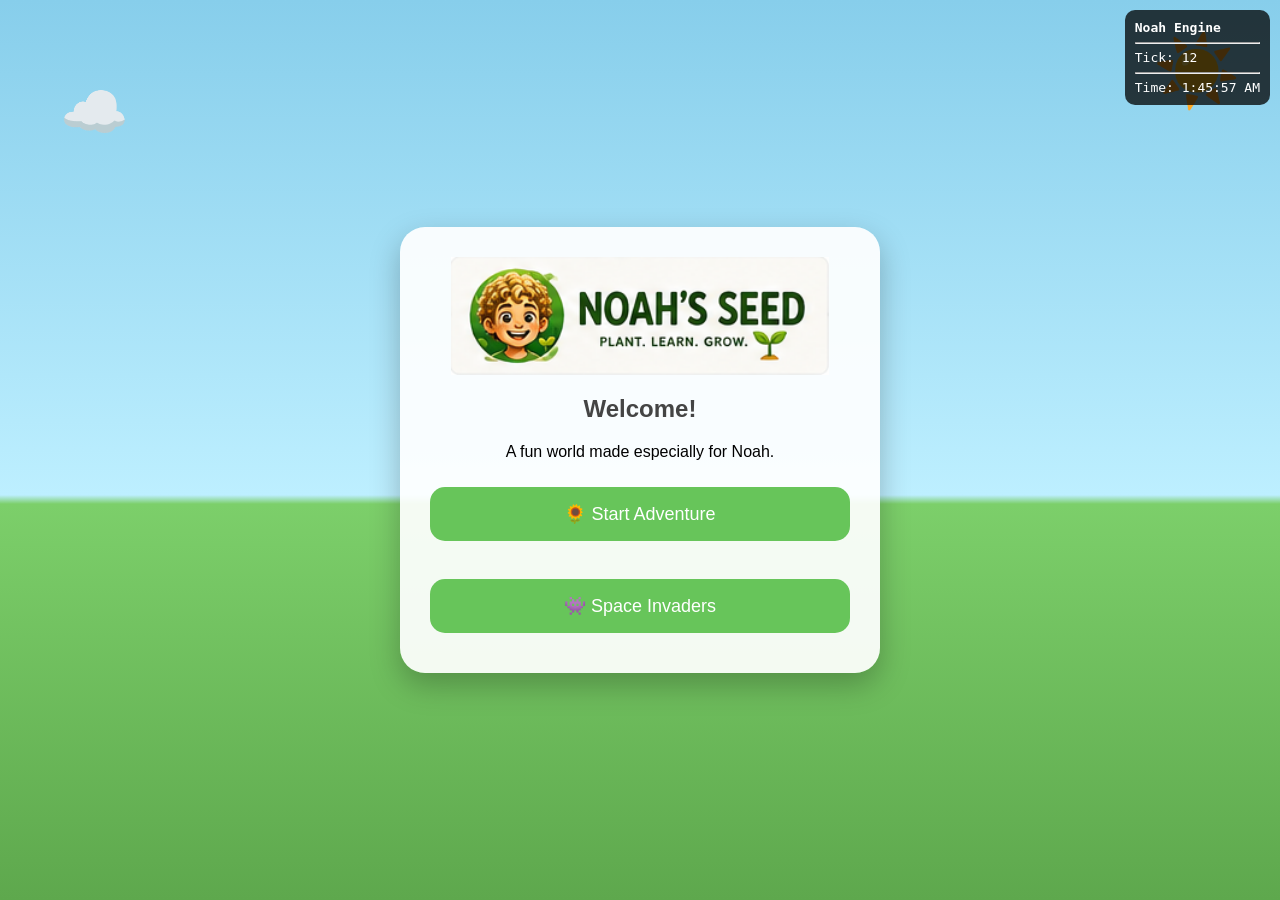
==== index.html @ c3c60e62 "Engineering Pack 015B - Project organisation" ====
<!DOCTYPE html>
<html lang="en">

<head>

    <meta charset="UTF-8">

    <meta name="viewport"
          content="width=device-width, initial-scale=1.0">

    <title>Noah's Seed</title>

    <link rel="stylesheet"
          href="css/style.css">



<!-- ===================================================== -->
<!-- Noah's Seed Branding -->
<!-- ===================================================== -->

<link rel="icon"
      type="image/png"
      sizes="32x32"
      href="branding/favicon-32.png">

<link rel="icon"
      type="image/png"
      sizes="16x16"
      href="branding/favicon-16.png">

<link rel="icon"
      type="image/svg+xml"
      href="branding/favicon.svg">

<link rel="shortcut icon"
      type="image/x-icon"
      href="branding/favicon.ico">

<link rel="apple-touch-icon"
      sizes="180x180"
      href="branding/apple-touch-icon.png">

<!-- Android / PWA -->

<link rel="manifest"
      href="manifest.json">

<meta name="theme-color"
      content="#4CAF50">

<meta name="mobile-web-app-capable"
      content="yes">

<meta name="apple-mobile-web-app-capable"
      content="yes">

<meta name="apple-mobile-web-app-status-bar-style"
      content="default">

<meta name="apple-mobile-web-app-title"
      content="Noah's Seed">

</head>

<body>

    <!-- ===================================================== -->
    <!-- Background -->
    <!-- ===================================================== -->

    <div class="sun">☀️</div>

    <div class="cloud">☁️</div>


    <!-- ===================================================== -->
    <!-- Experience Window -->
    <!-- ===================================================== -->

    <div id="experienceWindow"
         style="
            display:none;
            position:fixed;
            left:50%;
            top:50%;
            transform:translate(-50%,-50%);
            background:white;
            padding:30px;
            border:3px solid black;
            border-radius:15px;
            z-index:99999;
            min-width:400px;
            min-height:250px;
            box-shadow:0 10px 30px rgba(0,0,0,.35);
         ">
    </div>


    <!-- ===================================================== -->
    <!-- Welcome Screen -->
    <!-- ===================================================== -->

    <div id="welcomeScreen"
         class="container">

       <img
    src="branding/logo-horizontal.png"
    alt="Noah's Seed"
    class="gameLogo">

        <h2>Welcome!</h2>

        <p>
            A fun world made especially for Noah.
        </p>

        <button id="startButton">
            🌻 Start Adventure
        </button>

        <br><br>

<button id="spaceInvadersButton">
    👾 Space Invaders
</button>

    </div>


    <!-- ===================================================== -->
    <!-- Location Screen -->
    <!-- ===================================================== -->

    <div id="locationScreen"
         class="container hidden">

       <img
    src="branding/logo-horizontal.png"
    alt="Noah's Seed"
    class="gameLogo">

        <h2>Choose your adventure</h2>

        <div id="locations"></div>

    </div>


    <!-- ===================================================== -->
    <!-- Game Screen -->
    <!-- ===================================================== -->

    <div id="gameScreen"
         class="container hidden">

<img
    src="branding/logo-horizontal.png"
    alt="Noah's Seed"
    class="gameLogo">

        <div id="locationInfo"></div>

        <div id="progressDisplay">

            🌱 Nature Progress

            <br>

            ⭐ XP: 0

            <br>

            🏆 Activities completed: 0

        </div>

        <div id="message">

            Welcome Noah!
            Let's begin today's adventure.

        </div>

        <div id="generatedActivities"></div>

    </div>


    <!-- ===================================================== -->
    <!-- Garden -->
    <!-- ===================================================== -->

    <div id="gardenScreen"
         class="container hidden">

      <img
    src="branding/logo-horizontal.png"
    alt="Noah's Seed"
    class="gameLogo">

<div id="gardenView"></div>

        <br>

        <button id="backToGameButton">

            ⬅ Back to Activities

        </button>

    </div>


    <!-- ===================================================== -->
    <!-- Debug -->
    <!-- ===================================================== -->

    <div id="debugOverlay"
         style="
            position:fixed;
            top:10px;
            right:10px;
            background:rgba(0,0,0,.75);
            color:white;
            padding:10px;
            border-radius:10px;
            font-family:monospace;
            font-size:13px;
            z-index:9999;">

        Loading...

    </div>


    <!-- ===================================================== -->
    <!-- Engine -->
    <!-- ===================================================== -->

    <script src="engine/capabilities/Capability.js"></script>

    <script src="app/core/Registry.js"></script>

 

    <script src="content/dialogue/companions.js"></script>

    <script src="content/dialogue/discoveries.js"></script>

<script src="app/systems/CompanionSystem.js"></script>

<script src="app/systems/JournalSystem.js"></script>



    <!-- ===================================================== -->
    <!-- Core -->
    <!-- ===================================================== -->

    <script src="app/core/EventBus.js"></script>
    <script src="app/core/WorldState.js"></script>
    <script src="app/core/WorldClock.js"></script>
    <script src="app/core/GameLoop.js"></script>
    <script src="app/core/SaveSystem.js"></script>
    <script src="app/core/ContentLoader.js"></script>
    <script src="app/core/managers/ContentManager.js"></script>
    <script src="app/core/managers/SystemManager.js"></script>


    <!-- ===================================================== -->
    <!-- Content -->
    <!-- ===================================================== -->

    <script src="app/data/activities.js"></script>

    <script src="content/rewards/rewards.js"></script>

    <script src="content/achievements/achievements.js"></script>

    <script src="content/plants/plants.js"></script>

    <script src="app/data/activities/activityLibrary.js"></script>

    <script src="app/data/worlds/noahsWorld.js"></script>


    <!-- ===================================================== -->
    <!-- Systems -->
    <!-- ===================================================== -->

    <script src="app/systems/NavigationSystem.js"></script>

    <script src="app/systems/WorldSystem.js"></script>

    <script src="app/systems/LocationSystem.js"></script>

    <script src="app/systems/ProgressSystem.js"></script>

    <script src="app/systems/RewardSystem.js"></script>

  <script src="content/nature/ambientEvents.js"></script>

<script src="app/systems/NatureSystem.js"></script>

<script src="app/systems/DiscoverySystem.js"></script>

    <script src="app/systems/AchievementSystem.js"></script>

    <script src="app/core/entities/Entity.js"></script>

    <script src="app/core/world/Tile.js"></script>

    <script src="app/core/Activity.js"></script>

    <script src="app/systems/EntitySystem.js"></script>

    <script src="app/systems/TileSystem.js"></script>

    <script src="app/systems/ActivitySystem.js"></script>

    <script src="app/systems/SimulationSystem.js"></script>

    <script src="app/systems/simulation/PlantSimulation.js"></script>


    <!-- ===================================================== -->
    <!-- Presentation -->
    <!-- ===================================================== -->

    <script src="app/presentation/GardenRenderer.js"></script>

    <script src="app/debug/DebugOverlay.js"></script>

<script src="app/Game.js"></script>

</body>

</html>
---- css/style.css ----
body {

    margin: 0;

    font-family: Arial, Helvetica, sans-serif;

    background: linear-gradient(
        to bottom,
        #87ceeb 0%,
        #bdefff 55%,
        #7ccf6a 56%,
        #5ea84d 100%
    );

    display: flex;

    justify-content: center;

    align-items: center;

    min-height: 100vh;

}



.container {

    background: rgba(255,255,255,0.92);

    width: 420px;

    padding: 30px;

    border-radius: 25px;

    text-align: center;

    box-shadow: 0 12px 30px rgba(0,0,0,0.25);

}



#welcomeScreen,
#locationScreen,
#gameScreen {

    position: absolute;

}



.hidden {

    display: none;

}



/* ----------------------------------
   Headings
---------------------------------- */

h1 {

    color: #2b7a2b;

    margin-bottom: 5px;

}

h2 {

    color: #444;

    margin-top: 0;

}



/* ----------------------------------
   Buttons
---------------------------------- */

button {

    width: 100%;

    padding: 16px;

    margin: 10px 0;

    font-size: 18px;

    border: none;

    border-radius: 15px;

    background: #67c55a;

    color: white;

    cursor: pointer;

    transition: all .25s ease;

}

button:hover {

    background: #4da842;

    transform: scale(1.03);

}

button:disabled {

    background: #bbbbbb;

    cursor: default;

    transform: none;

}



/* ----------------------------------
   Layout Areas
---------------------------------- */

#locationInfo {

    min-height: 120px;

}

#generatedActivities {

    min-height: 180px;

}

#message {

    margin-top: 20px;

    min-height: 100px;

    font-size: 20px;

    color: #444;

    display: flex;

    flex-direction: column;

    justify-content: center;

}

#message h2 {

    margin: 0;

}

#message p {

    margin: 5px 0;

}



#progressDisplay {

    margin: 15px 0;

    padding: 10px;

    background: rgba(103,197,90,0.15);

    border-radius: 15px;

    font-size: 16px;

    color: #2b7a2b;

}



/* ----------------------------------
   Sky
---------------------------------- */

.sun {

    position: fixed;

    top: 30px;

    right: 40px;

    font-size: 70px;

    animation: sunshine 4s ease-in-out infinite;

}

.cloud {

    position: fixed;

    top: 80px;

    left: 60px;

    font-size: 55px;

    animation: drift 40s linear infinite;

}



@keyframes drift {

    from {

        left: -100px;

    }

    to {

        left: 100%;

    }

}



@keyframes sunshine {

    0% {

        transform: scale(1);

        filter: brightness(1);

    }

    50% {

        transform: scale(1.08);

        filter: brightness(1.15);

    }

    100% {

        transform: scale(1);

        filter: brightness(1);

    }

}



/* ----------------------------------
   Garden
---------------------------------- */

.gardenGrid {

    display: grid;

    grid-template-columns: repeat(2, 1fr);

    gap: 15px;

    margin-top: 20px;

}

.gardenPlant {

    background: linear-gradient(
        180deg,
        #f8fff4,
        #e8f7df
    );

    border: 2px solid #8fd27f;

    border-radius: 18px;

    padding: 15px;

    transition: .25s;

    box-shadow: 0 4px 10px rgba(0,0,0,.12);

}

.gardenPlant:hover {

    transform: translateY(-4px);

    box-shadow: 0 8px 18px rgba(0,0,0,.18);

}

.plantIcon {

    font-size: 42px;

    margin-bottom: 10px;

}

.plantName {

    font-size: 18px;

    font-weight: bold;

    color: #2b7a2b;

}

.plantStage {

    margin-top: 8px;

    color: #555;

}

.plantWater {

    margin-top: 8px;

    font-size: 14px;

}

.gardenEmpty {

    padding: 35px;

    border-radius: 20px;

    background: rgba(103,197,90,.12);

}

.gardenEmpty h3 {

    color: #2b7a2b;

}

.gardenEmpty p {

    color: #555;

}


/* ===================================================== */
/* Noah's Seed Branding */
/* ===================================================== */

.gameLogo {

    display: block;

    width: 420px;

    max-width: 90%;

    margin: 0 auto 20px auto;

}
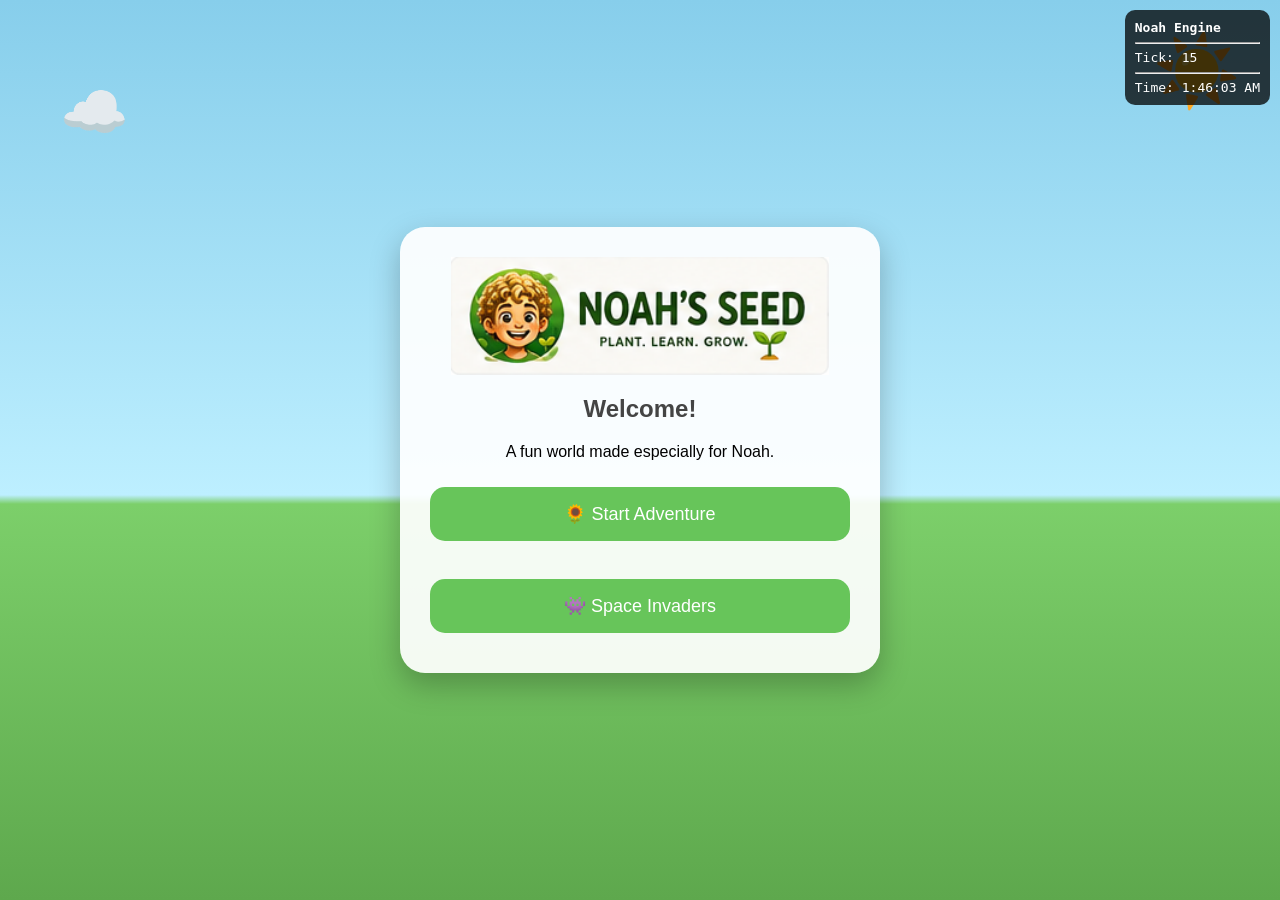
==== commit 5f7b9682: "v0.3.0 - Living World Map with data-driven renderer" ====
--- a/index.html
+++ b/index.html
@@ -148,6 +148,26 @@
 
 
     <!-- ===================================================== -->
+<!-- World Map -->
+<!-- ===================================================== -->
+
+<!-- TODO:
+     Legacy screen.
+     Remove after LocationScreen fully replaces it.
+-->
+<div id="worldMapScreen"
+     class="container hidden">
+
+    <img
+        src="branding/logo-horizontal.png"
+        alt="Noah's Seed"
+        class="gameLogo">
+
+    <div id="worldMapView"></div>
+
+</div>
+
+    <!-- ===================================================== -->
     <!-- Game Screen -->
     <!-- ===================================================== -->
 
@@ -282,7 +302,11 @@
 
     <script src="app/data/activities/activityLibrary.js"></script>
 
-    <script src="app/data/worlds/noahsWorld.js"></script>
+<script src="app/data/worlds/noahsWorld.js"></script>
+
+<script src="app/data/worlds/worldMap.js"></script>
+
+<script src="app/data/player/player.js"></script>
 
 
     <!-- ===================================================== -->
@@ -330,8 +354,20 @@
 
     <script src="app/presentation/GardenRenderer.js"></script>
 
+    <script src="app/presentation/WorldMapRenderer.js"></script>
+
+    <script src="app/presentation/WildlifeRenderer.js"></script>
+
+    <script src="app/presentation/SceneRenderer.js"></script>
+
     <script src="app/debug/DebugOverlay.js"></script>
 
+    <script src="app/ui/GameScreenController.js"></script>
+
+<script src="app/ui/ActivityMenu.js"></script>
+
+<script src="app/controllers/GameController.js"></script>
+
 <script src="app/Game.js"></script>
 
 </body>
--- a/css/style.css
+++ b/css/style.css
@@ -393,4 +393,136 @@
 
     margin: 0 auto 20px auto;
 
+}
+
+
+/* =======================================
+   World Map
+======================================= */
+
+.worldGrid {
+
+    position: relative;
+
+    width: 320px;
+
+    height: 320px;
+
+    margin: 20px auto;
+
+    border: 3px solid #6da64d;
+
+    border-radius: 20px;
+
+    background: #dff4d8;
+
+}
+
+.mapNode {
+
+    position: absolute;
+
+    width: 70px;
+
+    text-align: center;
+
+    font-size: 18px;
+
+    font-weight: bold;
+
+}
+
+.home {
+
+    left: 30px;
+
+    top: 130px;
+
+}
+
+.garden {
+
+    left: 220px;
+
+    top: 130px;
+
+}
+
+.bedroom {
+
+    left: 30px;
+
+    top: 250px;
+
+}
+
+.library {
+
+    left: 220px;
+
+    top: 20px;
+
+}
+
+.playerMarker {
+
+    position: absolute;
+
+    left: 80px;
+
+    top: 140px;
+
+    font-size: 32px;
+
+    transition: all 0.5s ease;
+
+}
+
+
+/* ==========================================
+   World Map Scenery
+========================================== */
+
+.worldSubtitle{
+
+    margin-top:-8px;
+
+    color:#666;
+
+    margin-bottom:20px;
+
+}
+
+.scenery{
+
+    position:absolute;
+
+    font-size:30px;
+
+    user-select:none;
+
+}
+
+
+
+
+.path{
+
+    position:absolute;
+
+    height:8px;
+
+    background:#d2b48c;
+
+    border-radius:20px;
+
+}
+
+
+.mapLabel{
+
+    font-size:16px;
+
+    font-weight:bold;
+
 }
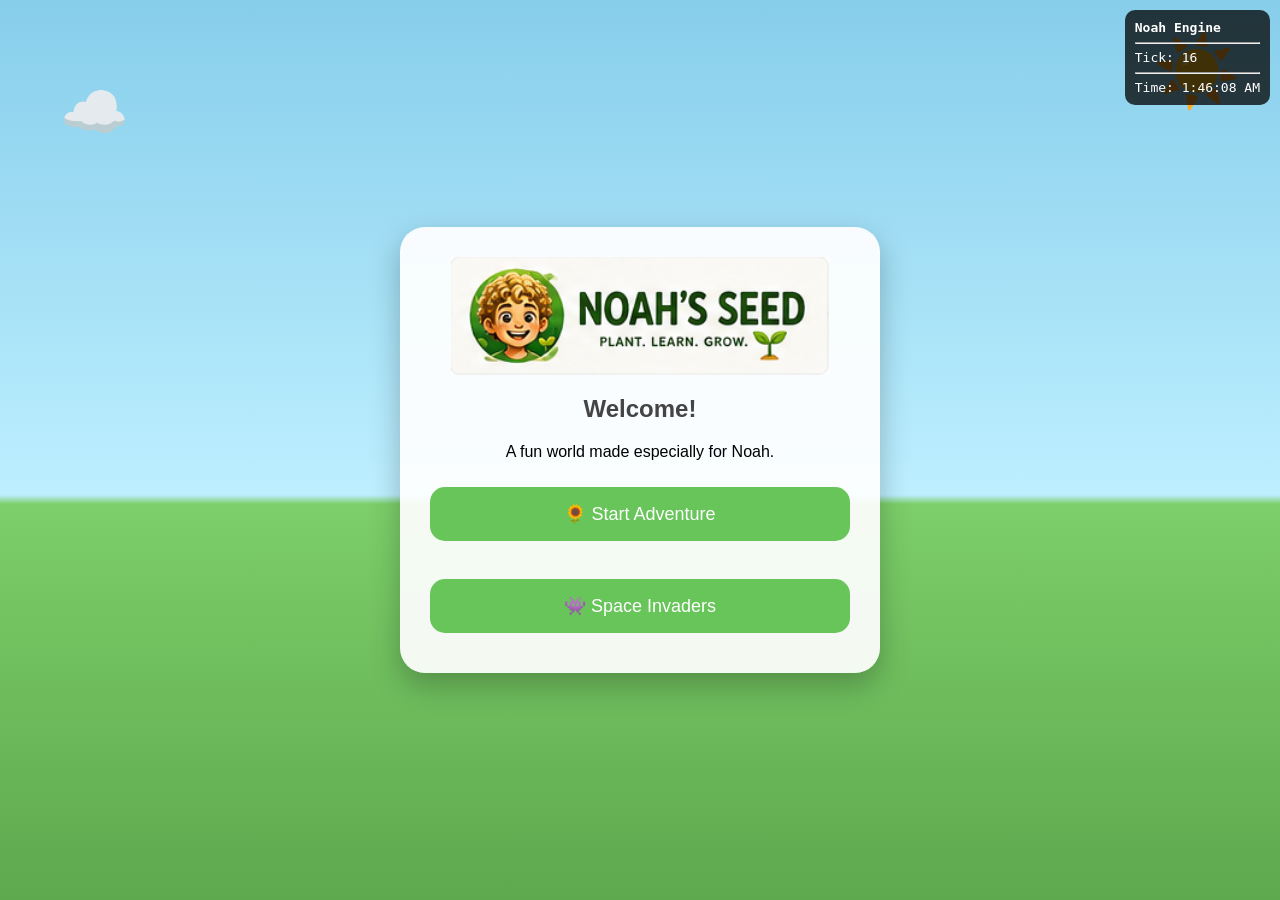
==== commit e8f1390e: "v0.3.1 - Interactive world map and engine improvements" ====
--- a/index.html
+++ b/index.html
@@ -219,7 +219,7 @@
     alt="Noah's Seed"
     class="gameLogo">
 
-<div id="gardenView"></div>
+    <div id="gardenView"></div>
 
         <br>
 
@@ -268,9 +268,9 @@
 
     <script src="content/dialogue/discoveries.js"></script>
 
-<script src="app/systems/CompanionSystem.js"></script>
-
-<script src="app/systems/JournalSystem.js"></script>
+    <script src="app/systems/CompanionSystem.js"></script>
+
+    <script src="app/systems/JournalSystem.js"></script>
 
 
 
@@ -302,11 +302,11 @@
 
     <script src="app/data/activities/activityLibrary.js"></script>
 
-<script src="app/data/worlds/noahsWorld.js"></script>
-
-<script src="app/data/worlds/worldMap.js"></script>
-
-<script src="app/data/player/player.js"></script>
+    <script src="app/data/worlds/noahsWorld.js"></script>
+
+    <script src="app/data/worlds/worldMap.js"></script>
+
+    <script src="app/data/player/Player.js"></script>
 
 
     <!-- ===================================================== -->
@@ -323,11 +323,11 @@
 
     <script src="app/systems/RewardSystem.js"></script>
 
-  <script src="content/nature/ambientEvents.js"></script>
-
-<script src="app/systems/NatureSystem.js"></script>
-
-<script src="app/systems/DiscoverySystem.js"></script>
+    <script src="content/nature/ambientEvents.js"></script>
+
+    <script src="app/systems/NatureSystem.js"></script>
+
+    <script src="app/systems/DiscoverySystem.js"></script>
 
     <script src="app/systems/AchievementSystem.js"></script>
 
@@ -364,11 +364,11 @@
 
     <script src="app/ui/GameScreenController.js"></script>
 
-<script src="app/ui/ActivityMenu.js"></script>
-
-<script src="app/controllers/GameController.js"></script>
-
-<script src="app/Game.js"></script>
+    <script src="app/ui/ActivityMenu.js"></script>
+
+    <script src="app/controllers/GameController.js"></script>
+
+    <script src="app/Game.js"></script>
 
 </body>
 
--- a/css/style.css
+++ b/css/style.css
@@ -400,21 +400,33 @@
    World Map
 ======================================= */
 
-.worldGrid {
-
-    position: relative;
-
-    width: 320px;
-
-    height: 320px;
-
-    margin: 20px auto;
-
-    border: 3px solid #6da64d;
-
-    border-radius: 20px;
-
-    background: #dff4d8;
+.worldGrid{
+
+    position:relative;
+
+    width:320px;
+
+    height:320px;
+
+    margin:20px auto;
+
+    border:3px solid #72a85d;
+
+    border-radius:22px;
+
+    background:
+
+        radial-gradient(
+
+            circle at center,
+
+            #e8f9df,
+
+            #d7efcd
+
+        );
+
+    overflow:hidden;
 
 }
 
@@ -432,6 +444,36 @@
 
 }
 
+.mapNode{
+
+    cursor:pointer;
+
+    transition:
+        transform .2s,
+        filter .2s;
+
+}
+
+.mapNode:hover{
+
+    transform:scale(1.12);
+
+    filter:brightness(1.15);
+
+}
+
+.mapIcon{
+
+    font-size:34px;
+
+}
+
+.mapLabel{
+
+    margin-top:4px;
+
+}
+
 .home {
 
     left: 30px;
@@ -464,20 +506,50 @@
 
 }
 
-.playerMarker {
-
-    position: absolute;
-
-    left: 80px;
-
-    top: 140px;
-
-    font-size: 32px;
-
-    transition: all 0.5s ease;
-
-}
-
+.playerMarker{
+
+    position:absolute;
+
+    font-size:34px;
+
+    transition:
+
+        left .6s ease,
+
+        top .6s ease,
+
+        transform .3s ease;
+
+    z-index:100;
+
+    filter:
+
+        drop-shadow(
+            2px 3px 2px rgba(0,0,0,.25)
+        );
+
+}
+
+
+.playerShadow{
+
+    position:absolute;
+
+    width:24px;
+
+    height:8px;
+
+    background:rgba(0,0,0,.18);
+
+    border-radius:50%;
+
+    transition:
+
+        left .6s ease,
+
+        top .6s ease;
+
+}
 
 /* ==========================================
    World Map Scenery
@@ -504,17 +576,29 @@
 }
 
 
-
-
 .path{
 
     position:absolute;
 
-    height:8px;
-
-    background:#d2b48c;
-
-    border-radius:20px;
+    height:10px;
+
+    background:linear-gradient(
+
+        to bottom,
+
+        #d9c29b,
+
+        #c6ab82
+
+    );
+
+    border-radius:999px;
+
+    box-shadow:
+
+        inset 0 1px rgba(255,255,255,.45),
+
+        0 1px 2px rgba(0,0,0,.12);
 
 }
 
@@ -525,4 +609,68 @@
 
     font-weight:bold;
 
+}
+
+/* ==========================================
+   Living World
+========================================== */
+
+.scenery{
+
+    position:absolute;
+
+    font-size:30px;
+
+    user-select:none;
+
+    transform-origin:center bottom;
+
+    animation:sway 5s ease-in-out infinite;
+
+}
+
+.scenery:nth-child(even){
+
+    animation-duration:6.5s;
+
+}
+
+.scenery:nth-child(3n){
+
+    animation-duration:4.5s;
+
+}
+
+@keyframes sway{
+
+    0%{
+
+        transform:rotate(0deg);
+
+    }
+
+    25%{
+
+        transform:rotate(1deg);
+
+    }
+
+    50%{
+
+        transform:rotate(0deg);
+
+    }
+
+    75%{
+
+        transform:rotate(-1deg);
+
+    }
+
+    100%{
+
+        transform:rotate(0deg);
+
+    }
+
 }
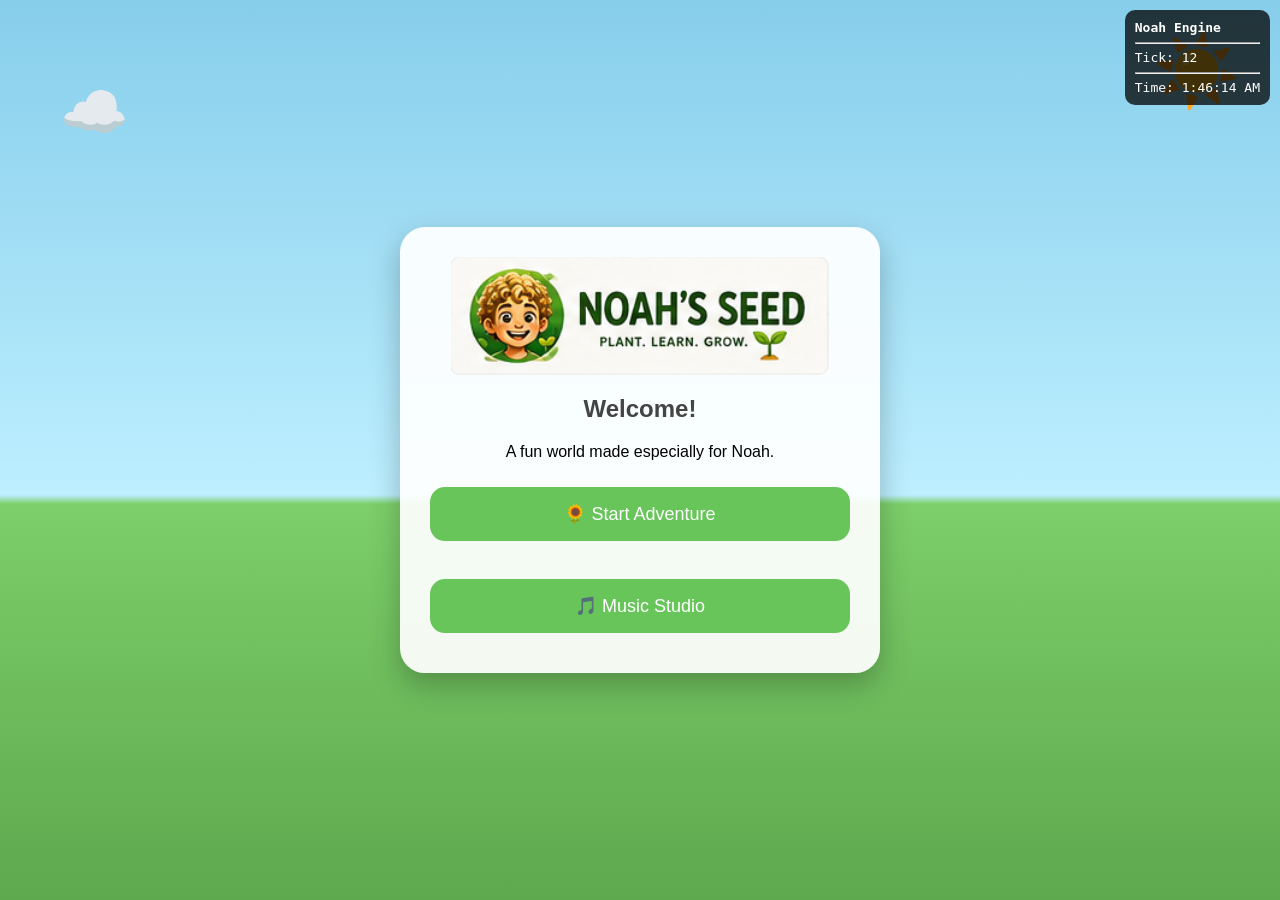
==== commit 2ca09196: "Fix world map screen layout and restore navigation" ====
--- a/index.html
+++ b/index.html
@@ -121,12 +121,13 @@
 
         <br><br>
 
-<button id="spaceInvadersButton">
-    👾 Space Invaders
+<button id="musicStudioButton">
+
+🎵 Music Studio
+
 </button>
 
-    </div>
-
+</div>
 
     <!-- ===================================================== -->
     <!-- Location Screen -->
@@ -368,6 +369,8 @@
 
     <script src="app/controllers/GameController.js"></script>
 
+    <script src="app/experiences/MusicStudio.js"></script>
+
     <script src="app/Game.js"></script>
 
 </body>
--- a/css/style.css
+++ b/css/style.css
@@ -38,15 +38,25 @@
 
     box-shadow: 0 12px 30px rgba(0,0,0,0.25);
 
+
 }
 
 
 
 #welcomeScreen,
 #locationScreen,
-#gameScreen {
-
-    position: absolute;
+#worldMapScreen,
+#gameScreen,
+#gardenScreen {
+
+    position: fixed;
+
+    left: 50%;
+    top: 50%;
+
+    transform: translate(-50%, -50%);
+
+    z-index: 100;
 
 }
 
@@ -456,9 +466,9 @@
 
 .mapNode:hover{
 
-    transform:scale(1.12);
-
-    filter:brightness(1.15);
+    transform:translateY(-4px) scale(1.08);
+
+    filter:brightness(1.12);
 
 }
 
@@ -673,4 +683,90 @@
 
     }
 
+}
+
+/* ==========================================
+   Music Studio
+========================================== */
+
+.musicStudio{
+
+    text-align:center;
+
+}
+
+.instrumentToolbar{
+
+    display:flex;
+
+    justify-content:center;
+
+    gap:15px;
+
+    margin-bottom:20px;
+
+}
+
+.instrumentButton{
+
+    padding:10px 18px;
+
+    border-radius:10px;
+
+}
+
+.keyboard{
+
+    display:flex;
+
+    justify-content:center;
+
+    flex-wrap:wrap;
+
+    gap:4px;
+
+}
+
+.whiteKey{
+
+    width:42px;
+
+    height:180px;
+
+    background:white;
+
+    border:2px solid #444;
+
+    border-radius:0 0 8px 8px;
+
+    display:flex;
+
+    align-items:flex-end;
+
+    justify-content:center;
+
+    cursor:pointer;
+
+    transition:
+        transform .08s,
+        background .08s;
+
+    user-select:none;
+
+}
+
+.whiteKey span{
+
+    margin-bottom:8px;
+
+    font-size:11px;
+
+}
+
+.whiteKey:active{
+
+    transform:translateY(4px);
+
+    background:#ddd;
+
 }
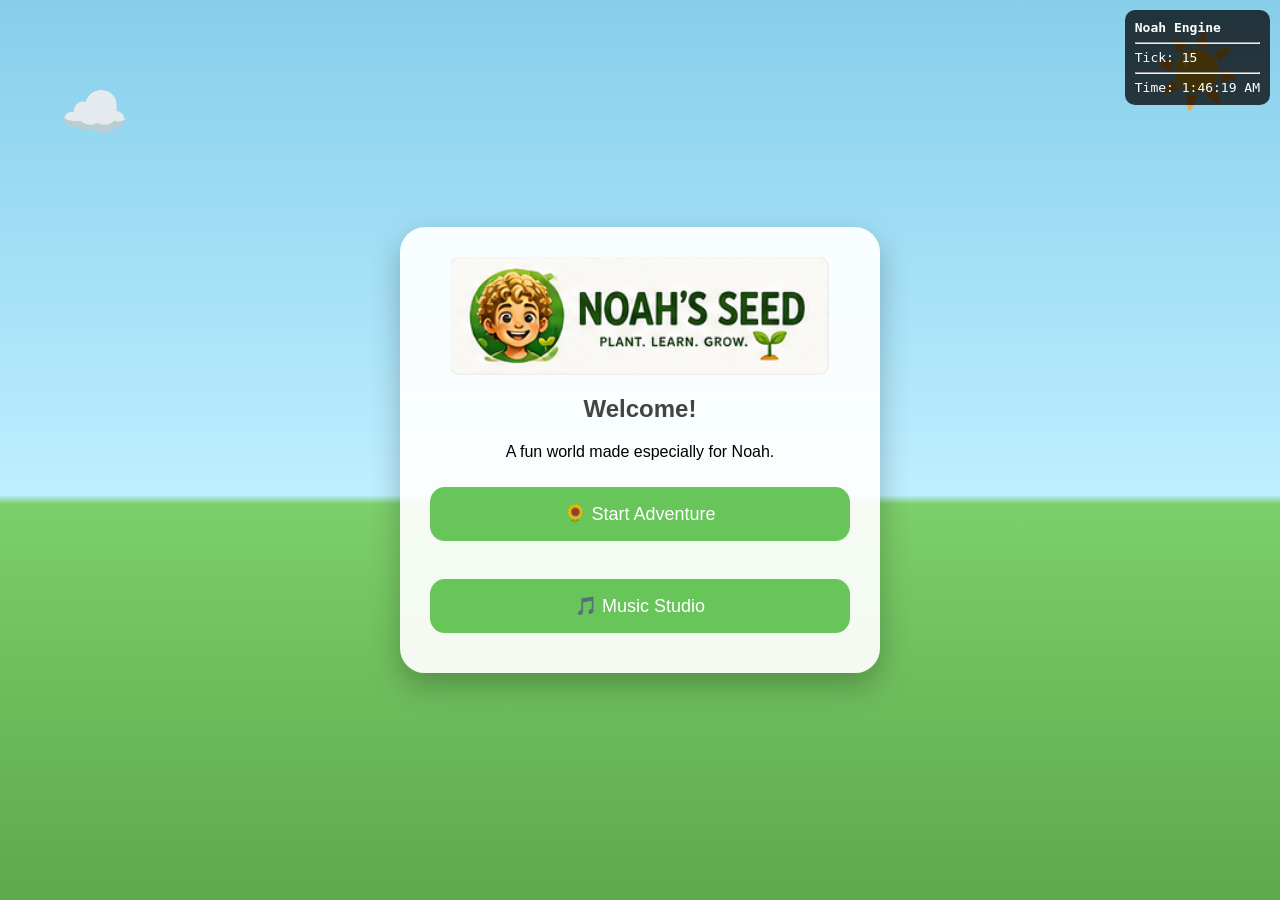
==== commit 5c98bf4f: "Pack 043: Introduce Music Engine and playable piano" ====
--- a/index.html
+++ b/index.html
@@ -369,6 +369,12 @@
 
     <script src="app/controllers/GameController.js"></script>
 
+    <script src="app/data/music/instruments.js"></script>
+
+    <script src="app/data/music/pianoLayout.js"></script>
+    <script src="app/music/MusicEngine.js"></script>
+    <script src="app/music/NotePlayer.js"></script>
+    <script src="app/presentation/KeyboardRenderer.js"></script>
     <script src="app/experiences/MusicStudio.js"></script>
 
     <script src="app/Game.js"></script>
--- a/css/style.css
+++ b/css/style.css
@@ -693,6 +693,10 @@
 
     text-align:center;
 
+    display:inline-block;
+
+    min-width:1180px;
+
 }
 
 .instrumentToolbar{
@@ -701,57 +705,109 @@
 
     justify-content:center;
 
-    gap:15px;
-
-    margin-bottom:20px;
+    gap:14px;
+
+    margin:25px 0;
+
+    flex-wrap:nowrap;
 
 }
 
 .instrumentButton{
 
-    padding:10px 18px;
-
-    border-radius:10px;
-
-}
+    width:180px;
+
+    flex:none;
+
+    padding:12px 18px;
+
+    border-radius:12px;
+
+    transition:all .18s ease;
+
+}
+
+.instrumentButton:hover{
+
+    transform:translateY(-2px);
+
+}
+
+.instrumentButton.selected{
+
+    background:#b86cff;
+
+    transform:translateY(2px);
+
+    box-shadow:
+
+        inset 0 4px 10px rgba(0,0,0,.28);
+
+}
+
+/* ================================
+   Keyboard
+================================ */
 
 .keyboard{
 
+    position:relative;
+
+    display:inline-block;
+
+    user-select:none;
+
+}
+
+.whiteKeys{
+
     display:flex;
 
+}
+
+.whiteKey{
+
+    width:48px;
+
+    height:210px;
+
+    margin-right:2px;
+
+    background:
+
+        linear-gradient(
+
+            to bottom,
+
+            white,
+
+            #f1f1f1
+
+        );
+
+    border:2px solid #555;
+
+    border-radius:0 0 8px 8px;
+
+    display:flex;
+
     justify-content:center;
 
-    flex-wrap:wrap;
-
-    gap:4px;
-
-}
-
-.whiteKey{
-
-    width:42px;
-
-    height:180px;
-
-    background:white;
-
-    border:2px solid #444;
-
-    border-radius:0 0 8px 8px;
-
-    display:flex;
-
     align-items:flex-end;
 
-    justify-content:center;
-
     cursor:pointer;
 
     transition:
+
         transform .08s,
-        background .08s;
-
-    user-select:none;
+
+        background .08s,
+
+        box-shadow .08s;
+
+    box-shadow:
+
+        0 4px 8px rgba(0,0,0,.18);
 
 }
 
@@ -761,12 +817,96 @@
 
     font-size:11px;
 
+    font-weight:bold;
+
 }
 
 .whiteKey:active{
 
-    transform:translateY(4px);
-
-    background:#ddd;
+    transform:
+
+        translateY(5px);
+
+    background:#f3b5ff;
+
+    box-shadow:
+
+        inset 0 5px 10px rgba(0,0,0,.28);
+
+}
+
+.blackKeys{
+
+    position:absolute;
+
+    left:0;
+
+    top:0;
+
+    width:100%;
+
+    pointer-events:none;
+
+}
+
+.blackKey{
+
+    position:absolute;
+
+    width:24px;
+
+    height:122px;
+
+    background:
+
+        linear-gradient(
+
+            to bottom,
+
+            #2b2b2b,
+
+            #111111
+
+        );
+
+    border-radius:0 0 6px 6px;
+
+    cursor:pointer;
+
+    pointer-events:auto;
+
+    z-index:50;
+
+    transition:
+
+        transform .08s,
+
+        background .08s,
+
+        box-shadow .08s;
+
+    box-shadow:
+
+        0 4px 10px rgba(0,0,0,.45);
+
+}
+
+.blackKey:active{
+
+    background:#b86cff;
+
+    box-shadow:
+
+        inset 0 3px 8px rgba(255,255,255,.15),
+
+        0 1px 2px rgba(0,0,0,.55);
+
+}
+
+#closeMusicStudio{
+
+    width:260px;
+
+    margin-top:28px;
 
 }
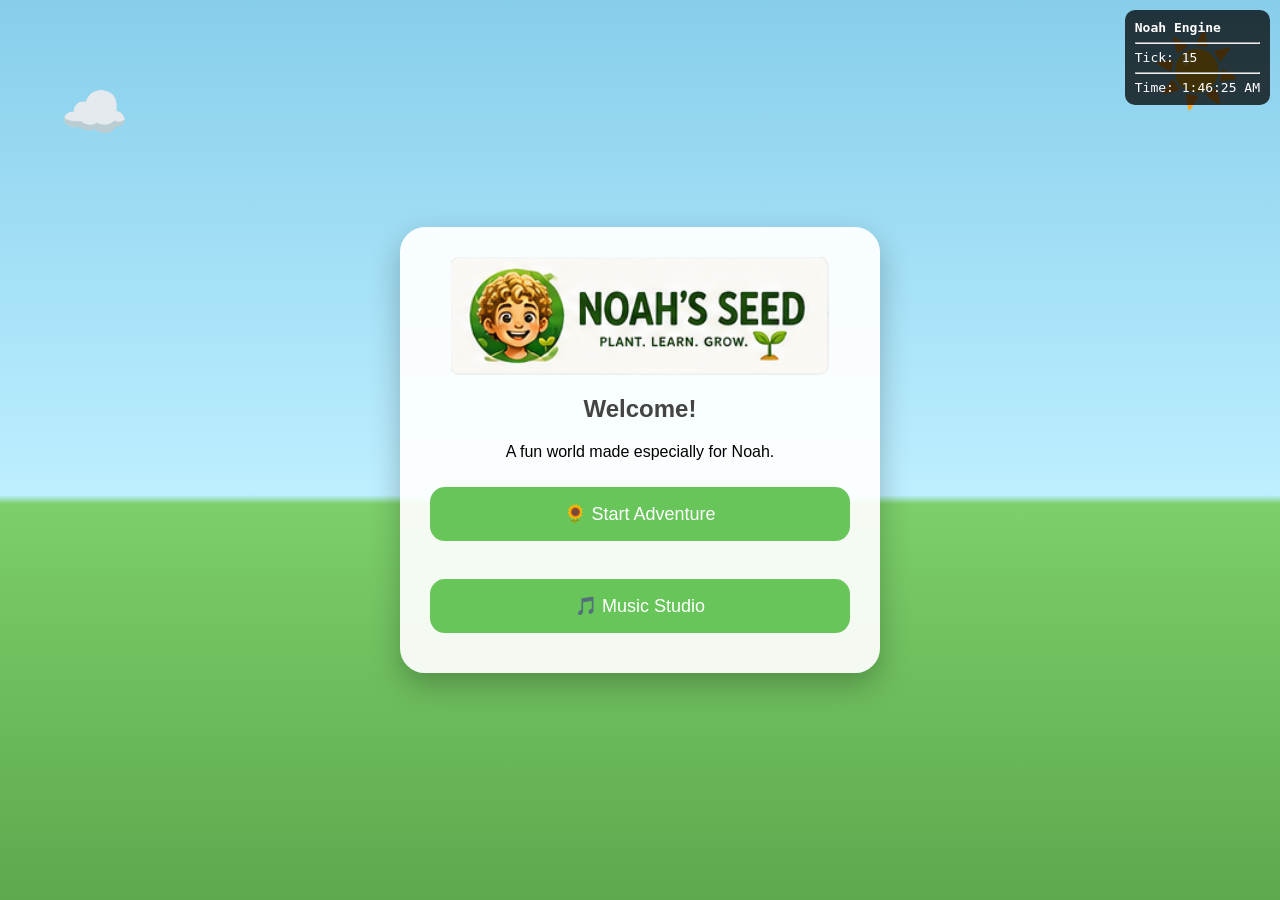
==== commit 1e60634c: "Pack 046A: Dialogue system and Music Studio improvements" ====
--- a/index.html
+++ b/index.html
@@ -368,14 +368,18 @@
     <script src="app/ui/ActivityMenu.js"></script>
 
     <script src="app/controllers/GameController.js"></script>
+    <script src="app/ui/DialogueWindow.js"></script>
 
     <script src="app/data/music/instruments.js"></script>
+    <script src="app/data/music/instrumentProfiles.js"></script>
 
     <script src="app/data/music/pianoLayout.js"></script>
+    <script src="app/music/generators/PianoGenerator.js"></script>
     <script src="app/music/MusicEngine.js"></script>
     <script src="app/music/NotePlayer.js"></script>
     <script src="app/presentation/KeyboardRenderer.js"></script>
     <script src="app/experiences/MusicStudio.js"></script>
+    <script src="app/ui/ExperienceController.js"></script>
 
     <script src="app/Game.js"></script>
 
--- a/css/style.css
+++ b/css/style.css
@@ -909,4 +909,80 @@
 
     margin-top:28px;
 
+}
+
+/* ==========================================
+   Dialogue Window
+========================================== */
+
+.dialogueWindow{
+
+    text-align:center;
+
+    max-width:500px;
+
+}
+
+.dialogueWindow h2{
+
+    color:#2b7a2b;
+
+    margin-bottom:10px;
+
+}
+
+.dialogueWindow h3{
+
+    color:#444;
+
+    margin-bottom:20px;
+
+}
+
+.dialogueWindow p{
+
+    font-size:18px;
+
+    line-height:1.6;
+
+    white-space:pre-line;
+
+}
+
+#dialogueOk{
+
+    width:220px;
+
+    margin:20px auto 0 auto;
+
+    display:block;
+
+}
+
+.compactDialogue{
+
+    max-width:520px;
+
+    margin:auto;
+
+    padding:15px 25px;
+
+}
+
+.compactDialogue p{
+
+    margin:12px 0;
+
+}
+
+.compactDialogue h2{
+
+    margin:0 0 8px 0;
+
+}
+
+.compactDialogue h3{
+
+    margin:0 0 18px 0;
+
 }
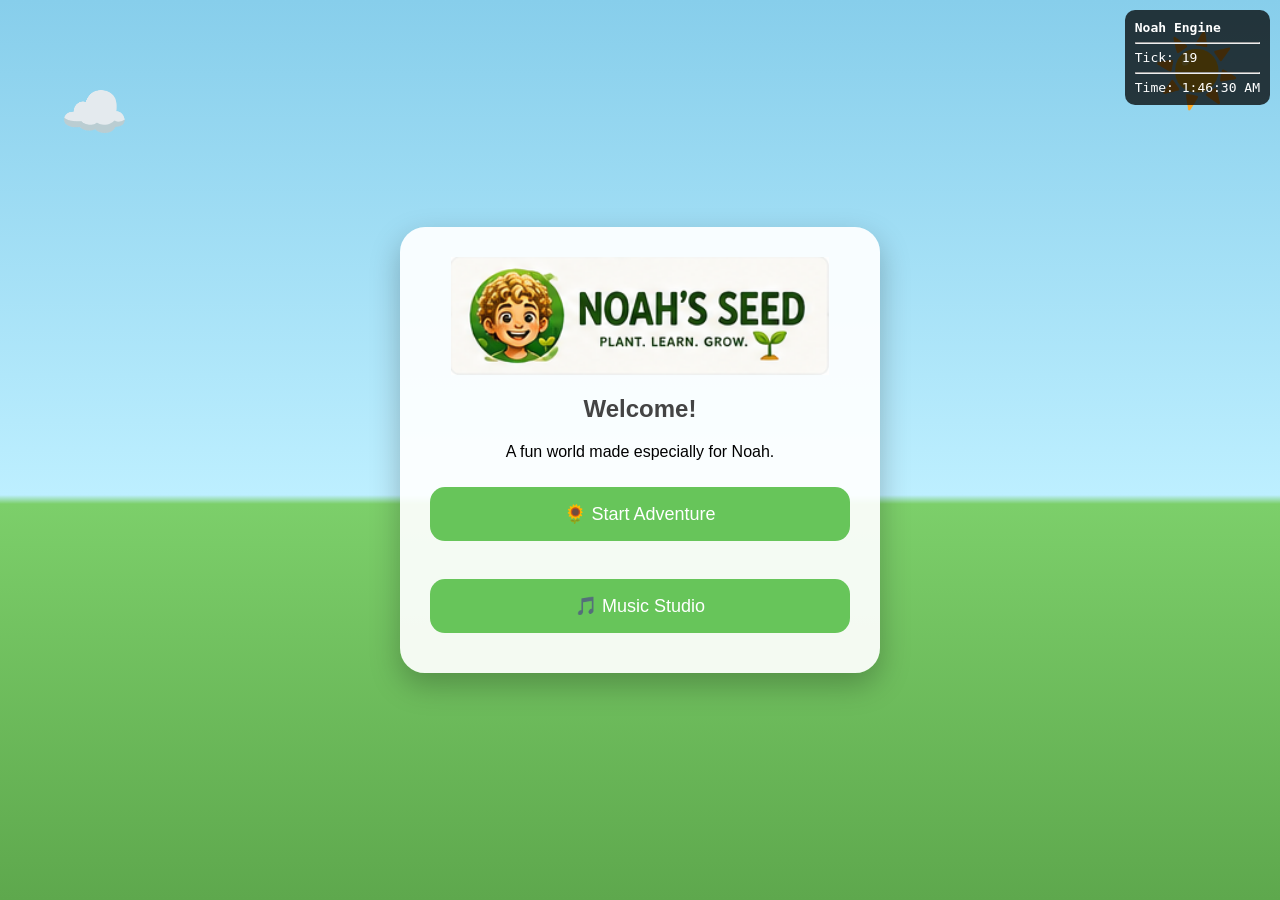
==== commit 2fdcb4d4: "Pack 047: Refactor Music Studio architecture" ====
--- a/index.html
+++ b/index.html
@@ -378,6 +378,11 @@
     <script src="app/music/MusicEngine.js"></script>
     <script src="app/music/NotePlayer.js"></script>
     <script src="app/presentation/KeyboardRenderer.js"></script>
+    <script src="app/music/renderers/ToolbarRenderer.js"></script>
+    <script src="app/music/controllers/KeyboardController.js"></script>
+    <script src="app/music/controllers/InstrumentController.js"></script>
+    <script src="app/music/controllers/CloseController.js"></script>
+    <script src="app/music/renderers/FooterRenderer.js"></script>
     <script src="app/experiences/MusicStudio.js"></script>
     <script src="app/ui/ExperienceController.js"></script>
 
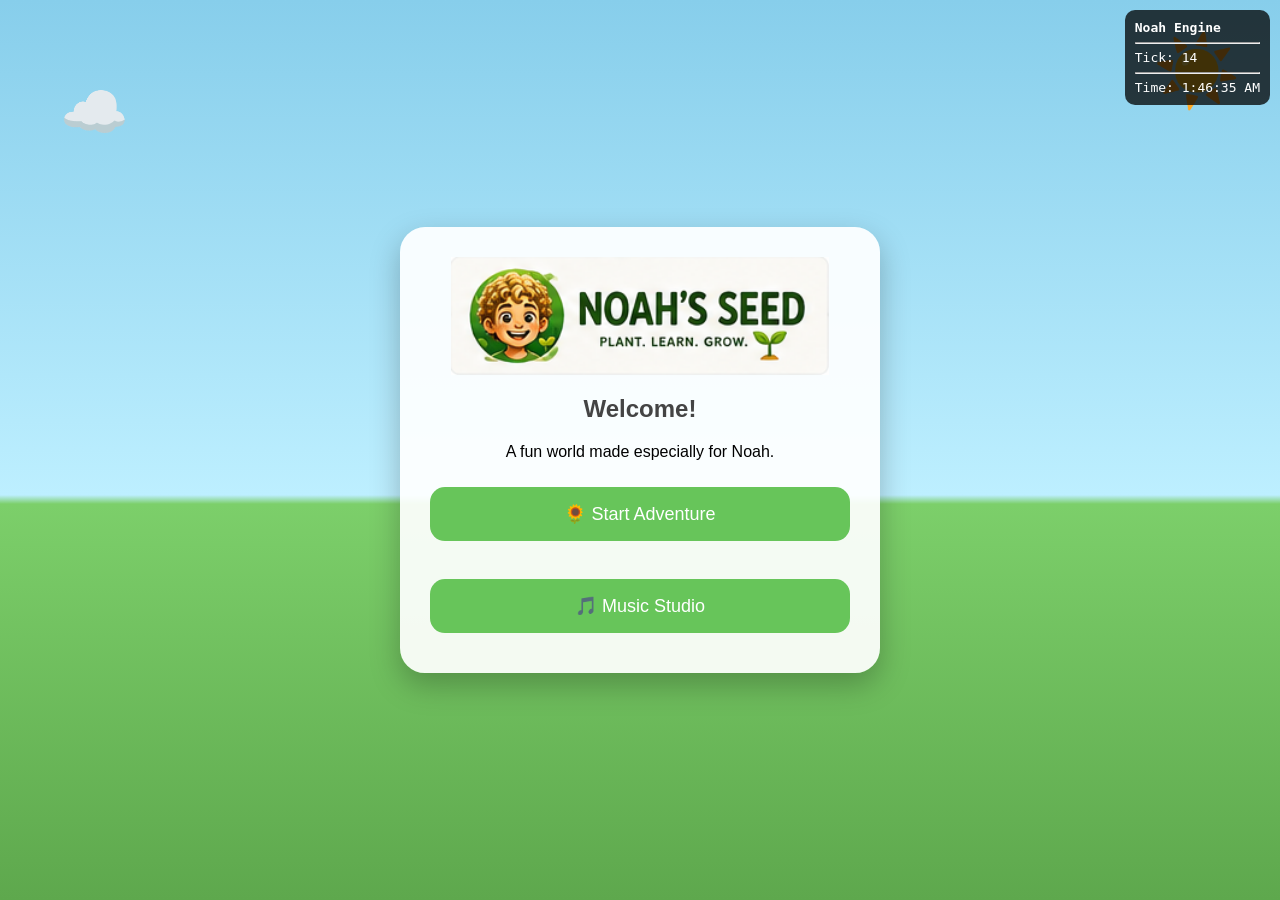
==== commit fbd908ab: "Add working Fartophone and instrument availability" ====
--- a/index.html
+++ b/index.html
@@ -370,7 +370,7 @@
     <script src="app/controllers/GameController.js"></script>
     <script src="app/ui/DialogueWindow.js"></script>
 
-    <script src="app/data/music/instruments.js"></script>
+    <script src="content/instruments.js"></script>
     <script src="app/data/music/instrumentProfiles.js"></script>
 
     <script src="app/data/music/pianoLayout.js"></script>
